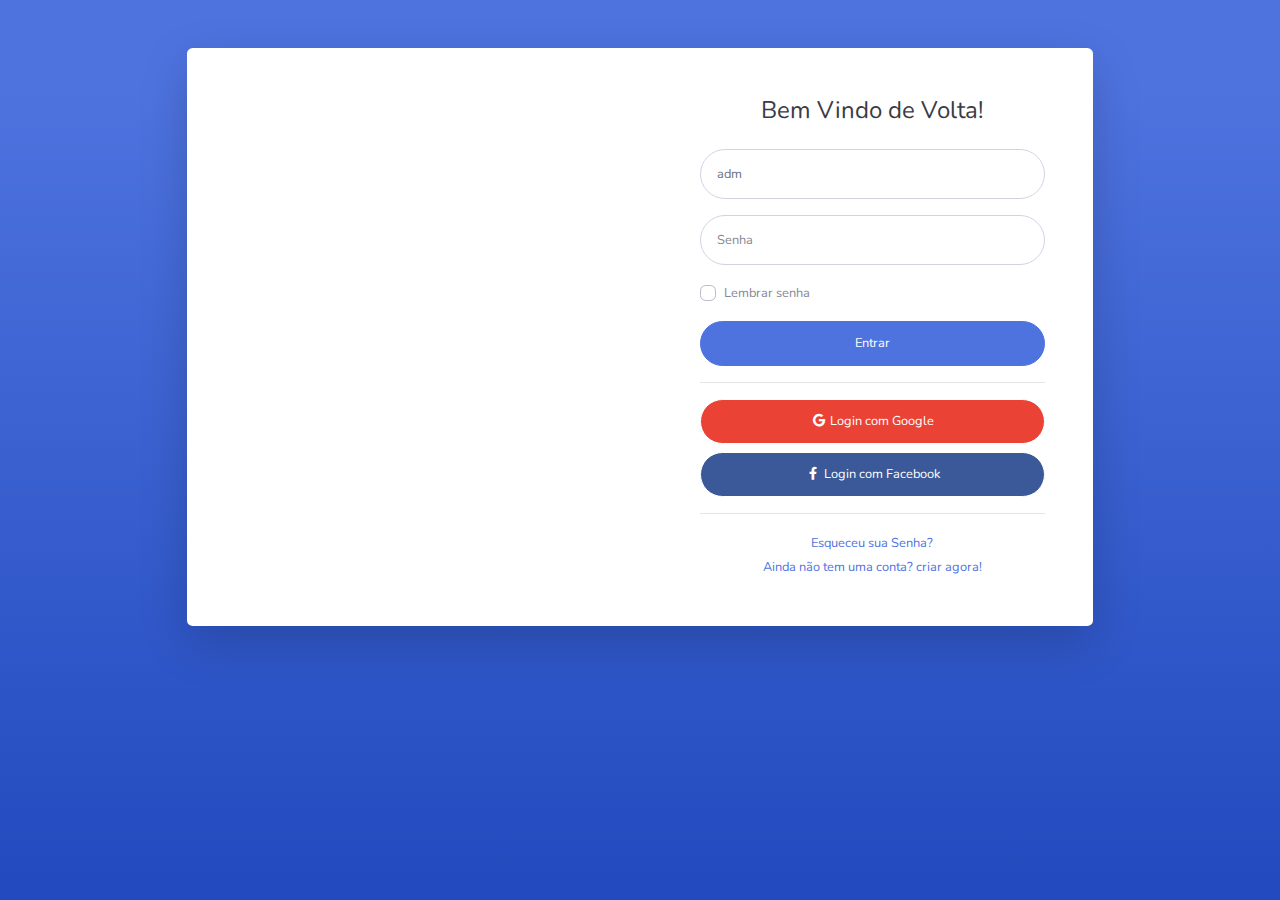
==== index.html @ 2d6f267a "Rename login.html to index.html" ====
<!DOCTYPE html>
<html lang="en">

<head>

    <meta charset="utf-8">
    <meta http-equiv="X-UA-Compatible" content="IE=edge">
    <meta name="viewport" content="width=device-width, initial-scale=1, shrink-to-fit=no">
    <meta name="description" content="">
    <meta name="author" content="">

    <title>NATAL Turismo - Login</title>

    <!-- Custom fonts for this template-->
    <link href="vendor/fontawesome-free/css/all.min.css" rel="stylesheet" type="text/css">
    <link
        href="https://fonts.googleapis.com/css?family=Nunito:200,200i,300,300i,400,400i,600,600i,700,700i,800,800i,900,900i"
        rel="stylesheet">

    <!-- Custom styles for this template-->
    <link href="css/sb-admin-2.min.css" rel="stylesheet">

</head>

<body class="bg-gradient-primary">

    <div class="container">

        <!-- Outer Row -->
        <div class="row justify-content-center">

            <div class="col-xl-10 col-lg-12 col-md-9">

                <div class="card o-hidden border-0 shadow-lg my-5">
                    <div class="card-body p-0">
                        <!-- Nested Row within Card Body -->
                        <div class="row">
                            <div class="col-lg-6 d-none d-lg-block bg-login-image"></div>
                            <div class="col-lg-6">
                                <div class="p-5">
                                    <div class="text-center">
                                        <h1 class="h4 text-gray-900 mb-4">Bem Vindo de Volta!</h1>
                                    </div>
                                    <form class="user">
                                        <div class="form-group">
                                            <input type="email" class="form-control form-control-user"
                                                id="usuario" aria-describedby="emailHelp"
                                                placeholder="Email/Usuário..." value="adm">
                                        </div>
                                        <div class="form-group">
                                            <input type="password" class="form-control form-control-user"
                                                id="senha" placeholder="Senha" >
                                        </div>
                                        <div class="form-group">
                                            <div class="custom-control custom-checkbox small">
                                                <input type="checkbox" class="custom-control-input" id="customCheck">
                                                <label class="custom-control-label" for="customCheck">Lembrar senha</label>
                                            </div>
                                        </div>
                                        <a onclick="entrar()" class="btn btn-primary btn-user btn-block">
                                            Entrar
                                        </a>
                                        <hr>
                                        <a onclick="entrar()" class="btn btn-google btn-user btn-block">
                                            <i class="fab fa-google fa-fw"></i> Login com Google
                                        </a>
                                        <a onclick="entrar()" class="btn btn-facebook btn-user btn-block">
                                            <i class="fab fa-facebook-f fa-fw"></i> Login com Facebook
                                        </a>
                                    </form>
                                    <hr>
                                    <div class="text-center">
                                        <a class="small" href="forgot-password.html">Esqueceu sua Senha?</a>
                                    </div>
                                    <div class="text-center">
                                        <a class="small" href="register.html">Ainda não tem uma conta? criar agora!</a>
                                    </div>
                                </div>
                            </div>
                        </div>
                    </div>
                </div>

            </div>

        </div>

    </div>

    <!-- Bootstrap core JavaScript-->
    <script src="vendor/jquery/jquery.min.js"></script>
    <script src="vendor/bootstrap/js/bootstrap.bundle.min.js"></script>

    <!-- Core plugin JavaScript-->
    <script src="vendor/jquery-easing/jquery.easing.min.js"></script>

    <!-- Custom scripts for all pages-->
    <script src="js/sb-admin-2.min.js"></script>

    <!-- Custom scripts for all pages-->
    <script src="js/login.js"></script>

</body>

</html>
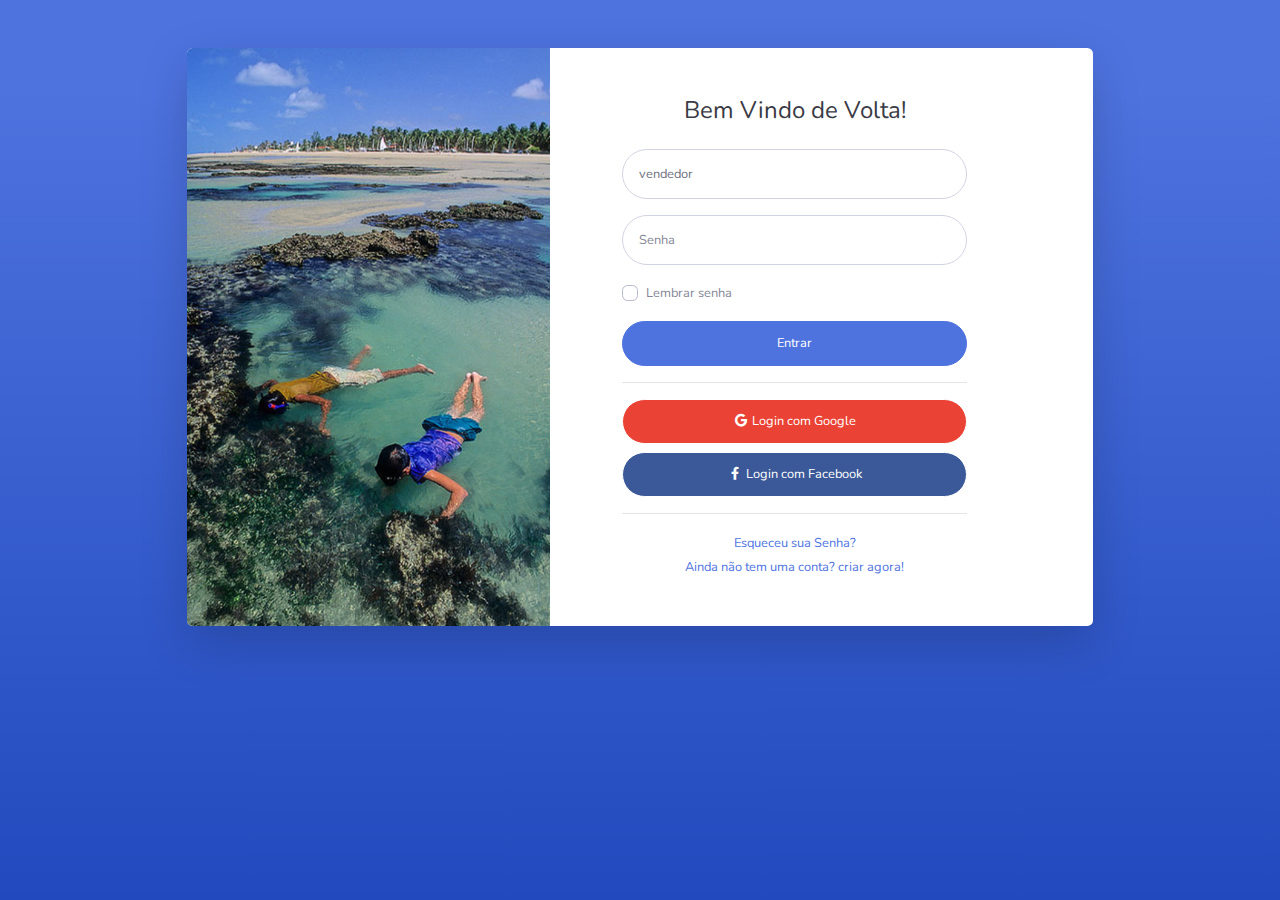
==== commit b5900963: "Imagens + cadastro Clinte" ====
--- a/index.html
+++ b/index.html
@@ -35,7 +35,12 @@
                     <div class="card-body p-0">
                         <!-- Nested Row within Card Body -->
                         <div class="row">
-                            <div class="col-lg-6 d-none d-lg-block bg-login-image"></div>
+
+                            <!-- div class="col-lg-6 d-none d-lg-block bg-login-image"></div -->
+                            <div class="col-lg-5 d-none d-lg-block">
+                                <img src="imagens/IMG_LOGIN.jpg" width="100%" height="100%">
+                            </div>
+
                             <div class="col-lg-6">
                                 <div class="p-5">
                                     <div class="text-center">
@@ -45,7 +50,7 @@
                                         <div class="form-group">
                                             <input type="email" class="form-control form-control-user"
                                                 id="usuario" aria-describedby="emailHelp"
-                                                placeholder="Email/Usuário..." value="adm">
+                                                placeholder="Email/Usuário..." value="vendedor">
                                         </div>
                                         <div class="form-group">
                                             <input type="password" class="form-control form-control-user"
@@ -97,7 +102,7 @@
     <!-- Custom scripts for all pages-->
     <script src="js/sb-admin-2.min.js"></script>
 
-    <!-- Custom scripts for all pages-->
+    <!-- Custom scripts for this pages-->
     <script src="js/login.js"></script>
 
 </body>
